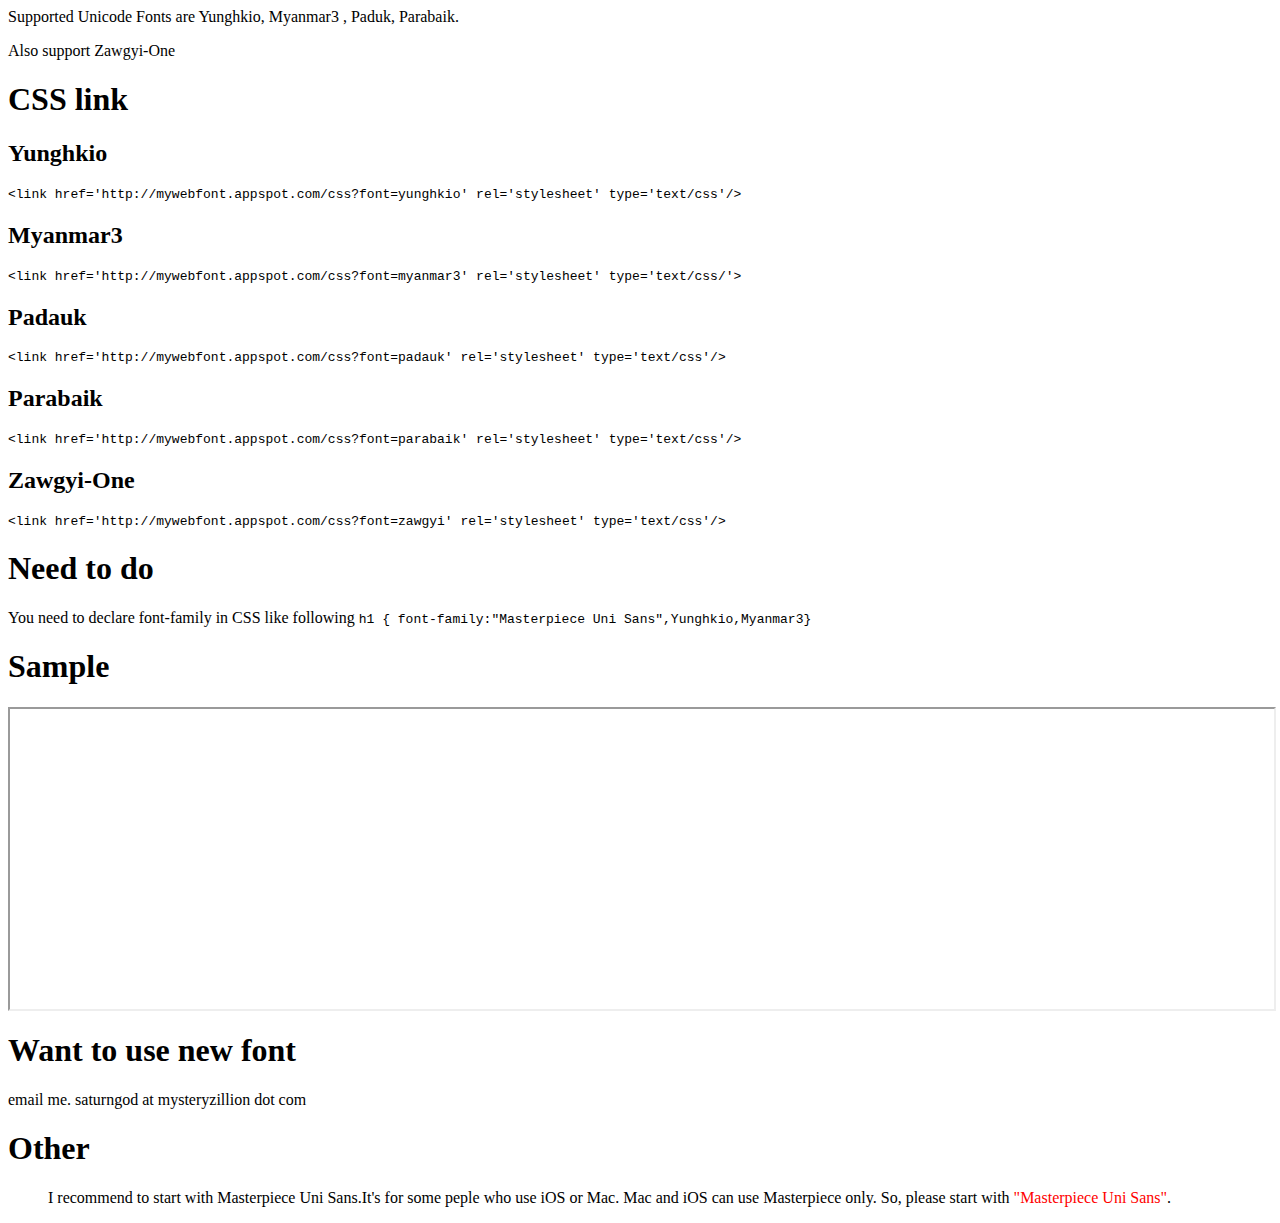
==== view/index.html @ 6eeaa6d9 "using template for homepage" ====
<html>
		<head>
			<title>{{title}}</title>
		</head>
		<body>
			<p>Supported Unicode Fonts are 
			Yunghkio, Myanmar3 , Paduk, Parabaik.
			</p>
			<p>Also support Zawgyi-One</p>
			
			<h1>CSS link</h1>
			<h2>Yunghkio</h2>
			<code>
				&lt;link href='http://mywebfont.appspot.com/css?font=yunghkio' rel='stylesheet' type='text/css'/&gt;
			</code>
			<h2>Myanmar3</h2>
			<code>
				&lt;link href='http://mywebfont.appspot.com/css?font=myanmar3' rel='stylesheet' type='text/css/'&gt;
			</code>
			<h2>Padauk</h2>
			<code>
				&lt;link href='http://mywebfont.appspot.com/css?font=padauk' rel='stylesheet' type='text/css'/&gt;
			</code>
			<h2>Parabaik</h2>
			<code>
				&lt;link href='http://mywebfont.appspot.com/css?font=parabaik' rel='stylesheet' type='text/css'/&gt;
			</code>
			<h2>Zawgyi-One</h2>
			<code>
				&lt;link href='http://mywebfont.appspot.com/css?font=zawgyi' rel='stylesheet' type='text/css'/&gt;
			</code>
			
			<h1>Need to do </h1>
			You need to declare font-family in CSS like following
			<code>
				h1 { font-family:"Masterpiece Uni Sans",Yunghkio,Myanmar3}
			</code>
			
			<h1>Sample</h1>
			<iframe style="width: 100%; height: 300px" src="http://jsfiddle.net/saturngod/9b2DW/embedded/"></iframe>
			
			<h1>Want to use new font</h1>
			email me. saturngod at mysteryzillion dot com
			
			<h1>Other</h1>
			<blockquote>
				I recommend to start with Masterpiece Uni Sans.It's for some peple who use iOS or Mac. Mac and iOS can use Masterpiece only. So, please start with <span style='color:red'>"Masterpiece Uni Sans"</span>.
			</blockquote>
		</body>
	</html>
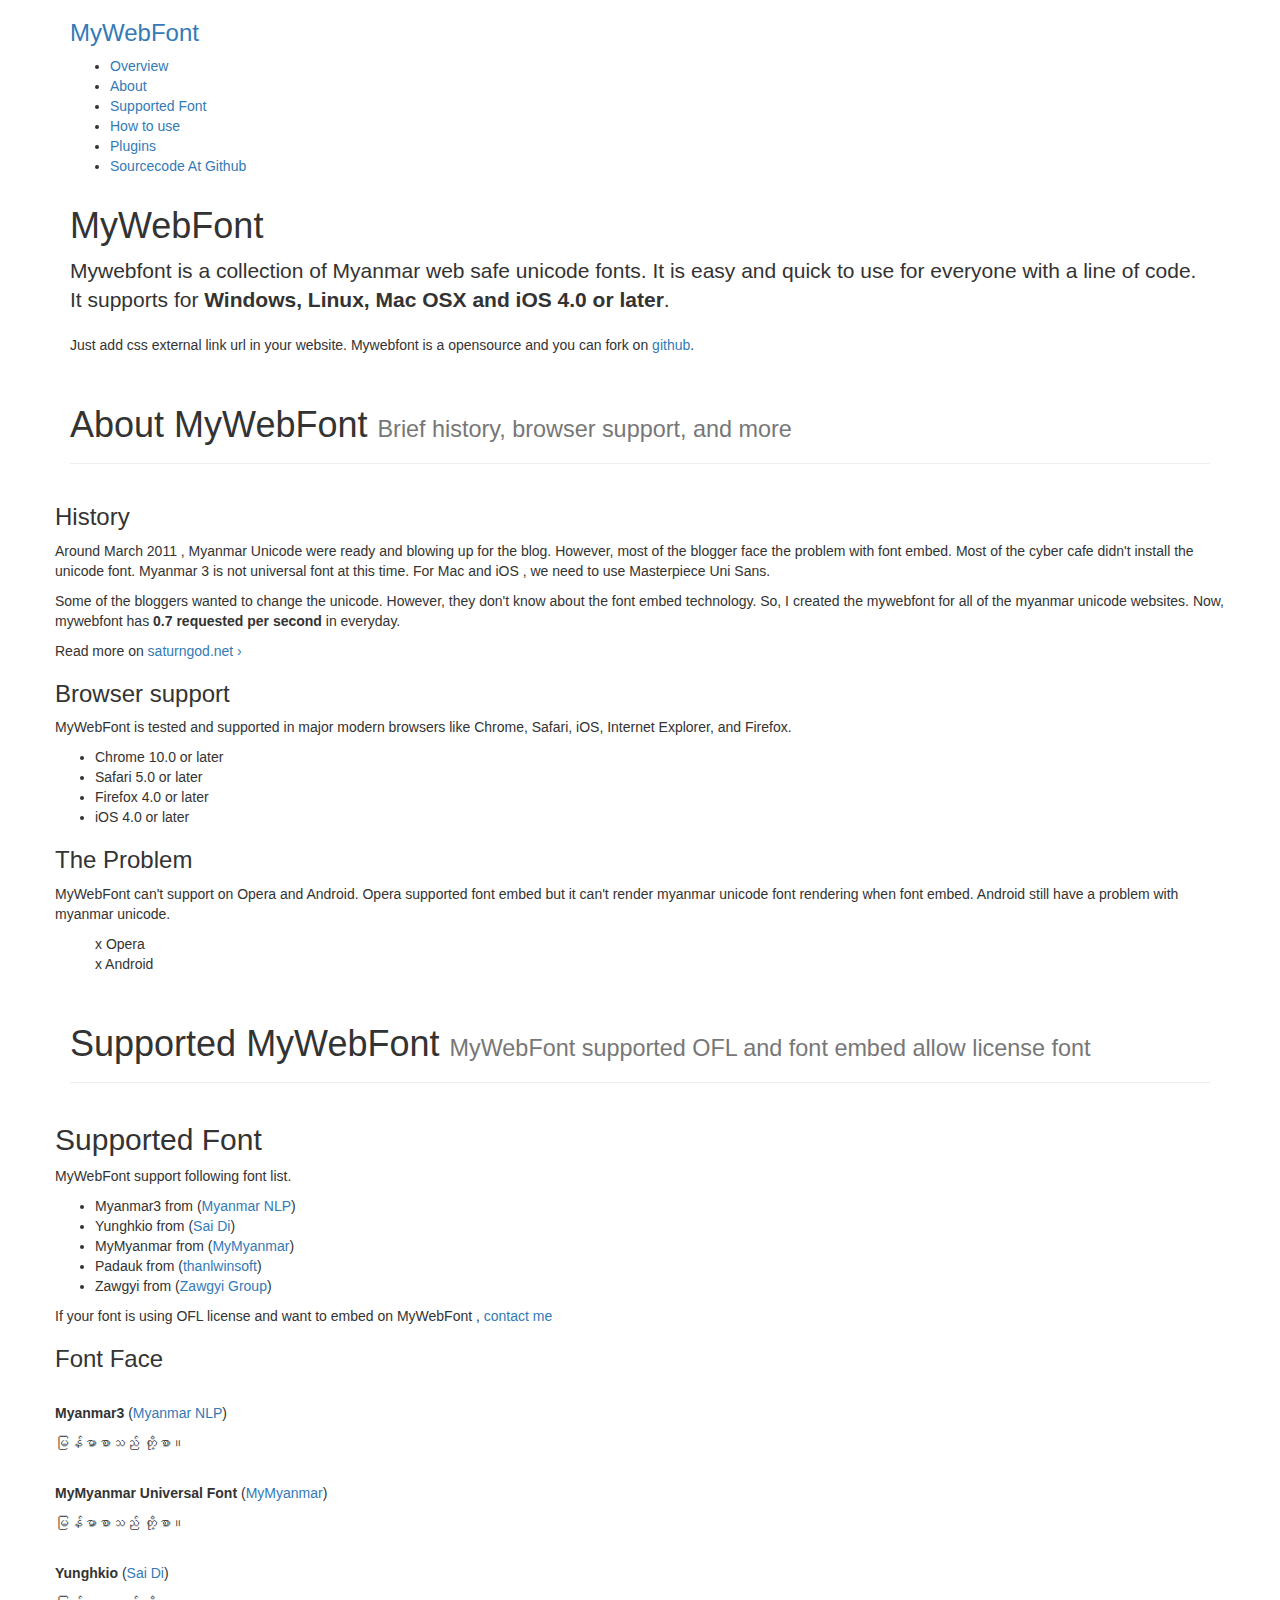
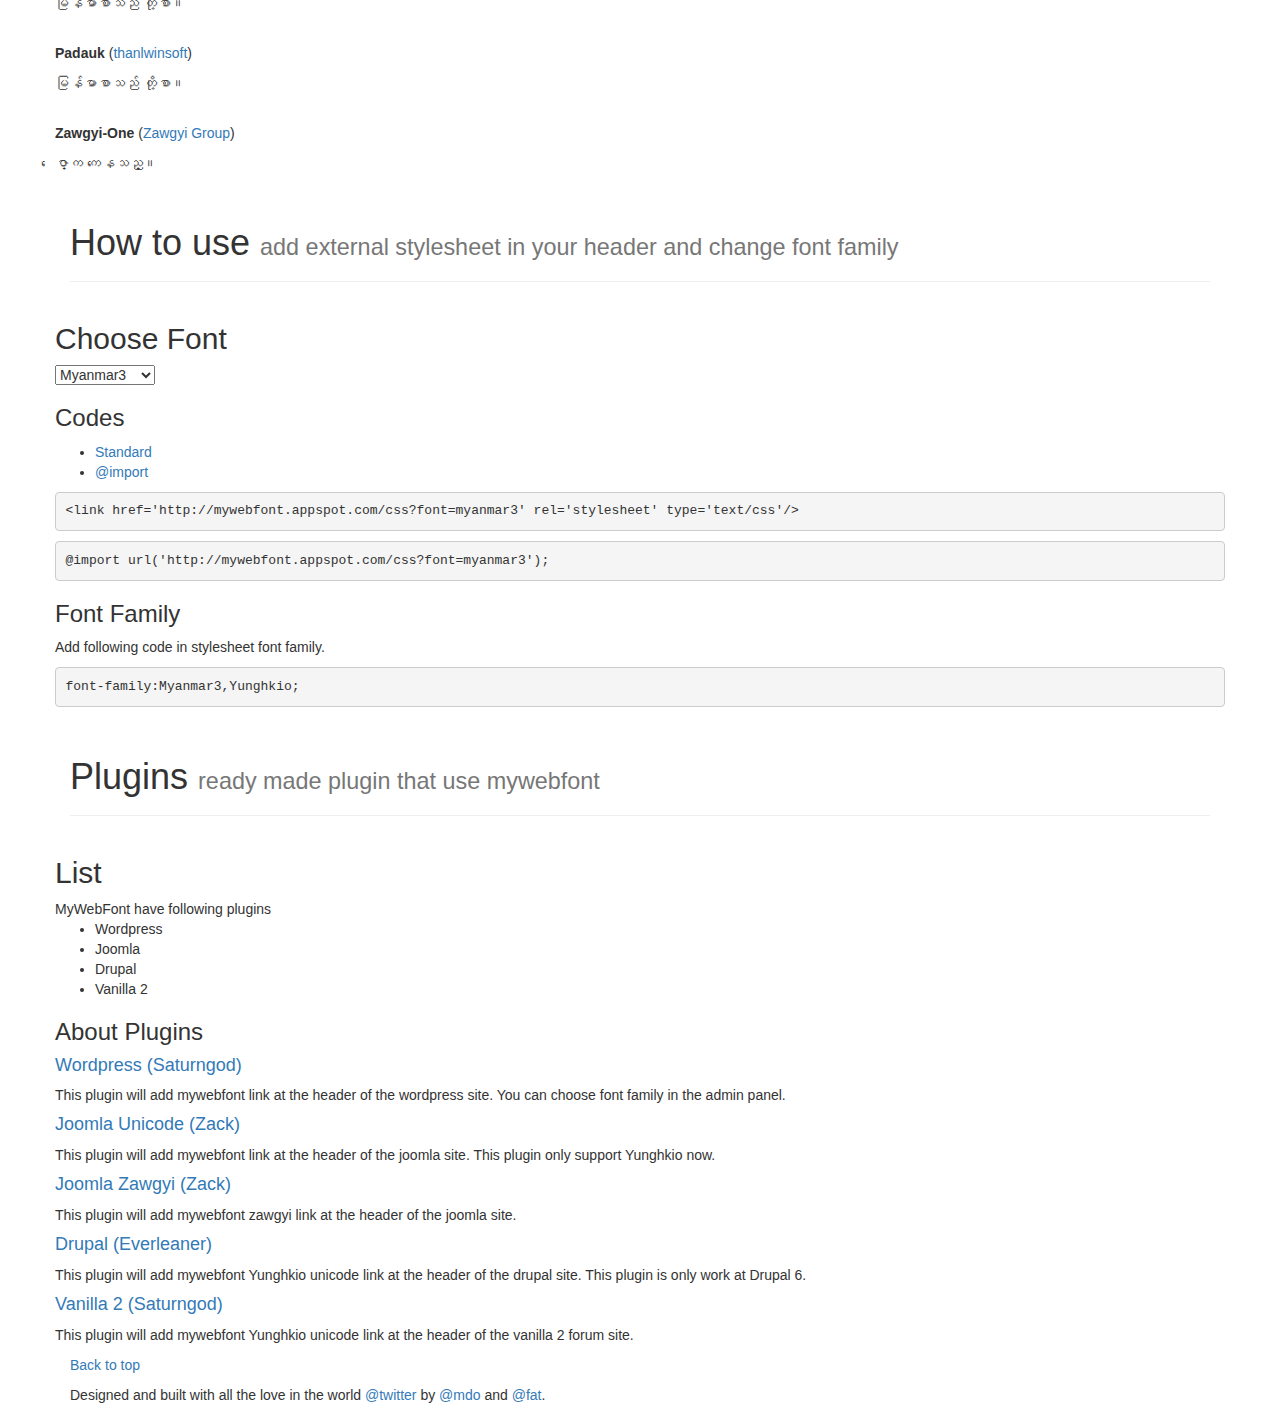
==== commit 54d5300f: "Bootstrap3 with fallback" ====
--- a/view/index.html
+++ b/view/index.html
@@ -1,50 +1,286 @@
-	<html>
-		<head>
-			<title>{{title}}</title>
-		</head>
-		<body>
-			<p>Supported Unicode Fonts are 
-			Yunghkio, Myanmar3 , Paduk, Parabaik.
-			</p>
-			<p>Also support Zawgyi-One</p>
-			
-			<h1>CSS link</h1>
-			<h2>Yunghkio</h2>
-			<code>
-				&lt;link href='http://mywebfont.appspot.com/css?font=yunghkio' rel='stylesheet' type='text/css'/&gt;
-			</code>
-			<h2>Myanmar3</h2>
-			<code>
-				&lt;link href='http://mywebfont.appspot.com/css?font=myanmar3' rel='stylesheet' type='text/css/'&gt;
-			</code>
-			<h2>Padauk</h2>
-			<code>
-				&lt;link href='http://mywebfont.appspot.com/css?font=padauk' rel='stylesheet' type='text/css'/&gt;
-			</code>
-			<h2>Parabaik</h2>
-			<code>
-				&lt;link href='http://mywebfont.appspot.com/css?font=parabaik' rel='stylesheet' type='text/css'/&gt;
-			</code>
-			<h2>Zawgyi-One</h2>
-			<code>
-				&lt;link href='http://mywebfont.appspot.com/css?font=zawgyi' rel='stylesheet' type='text/css'/&gt;
-			</code>
-			
-			<h1>Need to do </h1>
-			You need to declare font-family in CSS like following
-			<code>
-				h1 { font-family:"Masterpiece Uni Sans",Yunghkio,Myanmar3}
-			</code>
-			
-			<h1>Sample</h1>
-			<iframe style="width: 100%; height: 300px" src="http://jsfiddle.net/saturngod/9b2DW/embedded/"></iframe>
-			
-			<h1>Want to use new font</h1>
-			email me. saturngod at mysteryzillion dot com
-			
-			<h1>Other</h1>
-			<blockquote>
-				I recommend to start with Masterpiece Uni Sans.It's for some peple who use iOS or Mac. Mac and iOS can use Masterpiece only. So, please start with <span style='color:red'>"Masterpiece Uni Sans"</span>.
-			</blockquote>
-		</body>
-	</html>+<!DOCTYPE HTML>
+<html>
+	<head>
+	    <meta charset="UTF8"/>
+		<title>{{title}}</title>
+  <link href="//netdna.bootstrapcdn.com/bootstrap/3.0.0/css/bootstrap.min.css" rel="stylesheet">
+  <script>window.jQuery || document.write('<link href="/stylesheets/bootstrap.min.css"><\/script>')</script>
+
+
+		<link rel="stylesheet" href="/stylesheets/style.css">
+        <link rel="stylesheet" href="/stylesheets/prettify.css">
+
+        <link rel="stylesheet" href="/css?font=yunghkio" type="text/css" media="screen" title="yunghkio" charset="utf-8">
+
+        <link rel="stylesheet" href="/css?font=myanmar3" type="text/css" media="screen" title="yunghkio" charset="utf-8">
+
+        <link rel="stylesheet" href="/css?font=padauk" type="text/css" media="screen" title="yunghkio" charset="utf-8">
+
+        <link rel="stylesheet" href="/css?font=mymyanmar" type="text/css" media="screen" title="yunghkio" charset="utf-8">
+
+        <link rel="stylesheet" href="/css?font=zawgyi" type="text/css" media="screen" title="yunghkio" charset="utf-8">
+
+        <script src="/js/prettify.js"></script>
+        <script src="/js/jquery.js"></script>
+
+	</head>
+	<body onload="prettyPrint();">
+	    <div class="topbar">
+            <div class="fill">
+                <div class="container">
+                  <h3><a href="#">MyWebFont</a></h3>
+                  <ul>
+                    <li class="active menu_click"><a href="#masthead">Overview</a></li>
+                    <li class="menu_click"><a href="#about">About</a></li>
+                    <li class="menu_click"><a href="#supported">Supported Font</a></li>
+                    <li class="menu_click"><a href="#how-to-use">How to use</a></li>
+                    <li class="menu_click"><a href="#plugins">Plugins</a></li>
+                    <li class="menu_click"><a href="https://github.com/saturngod/MyWebFont" target="_blank">Sourcecode At Github</a></li>
+                  </ul>
+                </div>
+            </div>
+        </div>
+
+        <!-- Masthead (blueprinty thing)
+        ================================================== -->
+        <div id="masthead">
+          <div class="inner">
+            <div class="container">
+              <h1>MyWebFont</h1>
+              <p class="lead">
+                  Mywebfont is a collection of Myanmar web safe unicode fonts. It is easy and quick to use for everyone with a line of code. It supports for <strong>Windows, Linux, Mac OSX and iOS 4.0 or later</strong>.
+              </p>
+              <p>Just add css external link url in your website. Mywebfont is a opensource and you can fork on <a href="https://github.com/saturngod/MyWebFont">github</a>.</p>
+            </div> <!-- /container -->
+          </div>
+        </div>
+
+	    <div class="container">
+
+	        <!-- About Section
+	        ============================== -->
+            <section id="about">
+              <div class="page-header">
+                <h1>About MyWebFont <small>Brief history, browser support, and more</small></h1>
+              </div>
+              <div class="row">
+                <div class="span6 columns">
+                  <h3>History</h3>
+                  <p>Around March 2011 , Myanmar Unicode were ready and blowing up for the blog. However, most of the blogger face the problem with font embed. Most of the cyber cafe didn't install the unicode font. Myanmar 3 is not universal font at this time. For Mac and iOS , we need to use Masterpiece Uni Sans.</p>
+                  <p>Some of the bloggers wanted to change the unicode. However, they don't know about the font embed technology. So, I created the mywebfont for all of the myanmar unicode websites. Now, mywebfont has <strong>0.7 requested per second</strong> in everyday.</p>
+                  <p>Read more on <a href="http://blog.saturngod.net/knowledgebase/myanmar-web-font">saturngod.net ›</a></p>
+                </div>
+
+                <div class="span5 columns">
+                  <h3>Browser support</h3>
+                  <p>MyWebFont is tested and supported in major modern browsers like Chrome, Safari, iOS, Internet Explorer, and Firefox.</p>
+                  <ul>
+                    <li>Chrome 10.0 or later</li>
+                    <li>Safari 5.0 or later</li>
+                    <li>Firefox 4.0 or later</li>
+                    <li>iOS 4.0 or later</li>
+                  </ul>
+                </div>
+
+                <div class="span5 columns">
+                  <h3>The Problem</h3>
+                  <p>MyWebFont can't support on Opera and Android. Opera supported font embed but it can't render myanmar unicode font rendering when font embed. Android still have a problem with myanmar unicode.</p>
+                  <ul style="list-style:none">
+                    <li>x Opera</li>
+                    <li>x Android</li>
+                  </ul>
+                </div>
+
+              </div> <!-- /row -->
+            </section>
+
+
+            <section id="supported">
+              <div class="page-header">
+                <h1>Supported MyWebFont <small>MyWebFont supported OFL and font embed allow license font</small></h1>
+              </div>
+              <div class="row">
+                <div class="span4 columns">
+                    <h2>Supported Font</h2>
+                    <p>MyWebFont support following font list.
+                    <ul>
+                        <li>Myanmar3 from (<a href="http://myanmarnlp.org.mm/">Myanmar NLP</a>)</li>
+                        <li>Yunghkio from (<a href="http://www.yunghkio.com/unicode">Sai Di</a>)</li>
+                        <li>MyMyanmar from (<a href="http://www.mymyanmar.net">MyMyanmar</a>)</li>
+                        <li>Padauk from (<a href="http://www.thanlwinsoft.org/ThanLwinSoft/MyanmarUnicode/Fonts/Padauk.php">thanlwinsoft</a>)</li>
+                        <li>Zawgyi from (<a href="http://www.zawgyi.net">Zawgyi Group</a>)</li>
+                    </ul>
+                    <p>If your font is using OFL license and want to embed on MyWebFont , <a href="mailto:saturngod@gmail.com">contact me</a></p>
+                </div>
+                <div class="span12 columns">
+                    <h3>Font Face</h3>
+                    <br/>
+                    <p><strong>Myanmar3</strong> (<a href="http://myanmarnlp.org.mm/">Myanmar NLP</a>)</p>
+                    <p class="myanmar3">မြန်မာစာသည် တို့စာ။</p>
+                    <br/>
+                    <p><strong>MyMyanmar Universal Font</strong> (<a href="http://www.mymyanmar.net/">MyMyanmar</a>)</p>
+                    <p class="mymyanmar">မြန်မာစာသည် တို့စာ။</p>
+                    <br/>
+
+                    <p><strong>Yunghkio</strong> (<a href="http://www.yunghkio.com/unicode">Sai Di</a>)</p>
+                    <p class="yunghkio">မြန်မာစာသည် တို့စာ။</p>
+                    <br/>
+                    <p><strong>Padauk</strong> (<a href="http://www.thanlwinsoft.org/ThanLwinSoft/MyanmarUnicode/Fonts/Padauk.php">thanlwinsoft</a>)</p>
+                    <p class="padauk">မြန်မာစာသည် တို့စာ။</p>
+                    <br/>
+                    <p><strong>Zawgyi-One</strong> (<a href="http://www.zawgyi.net">Zawgyi Group</a>)</p>
+                    <p class="zawgyi">ေဇာ္က ကေနသည္။</p>
+                </div>
+              </div><!-- /row -->
+            </section>
+
+            <section id="how-to-use">
+              <div class="page-header">
+                <h1>How to use <small>add external stylesheet in your header and change font family</small></h1>
+              </div>
+              <div class="row">
+                <div class="span4 columns">
+                    <h2>Choose Font</h2>
+                    <div class="input">
+                    <form>
+                        <select class="fontselect">
+                        <option selected="selected" value="myanmar3">Myanmar3</option>
+                        <option value="yunghkio">Yunghkio</option>
+                        <option value="padauk">Padauk</option>
+                        <option value="mymyanmar">MyMyanmar</option>
+                        <option value="zawgyi">Zawgyi-One</option>
+                        </select>
+                    </form>
+                    </div>
+                </div>
+                <div class="span12 columns">
+                    <h3>Codes</h3>
+                    <ul class="tabs">
+                            <li class="active tabs_code" id="standard_click"><a href="#">Standard</a></li>
+                            <li class="tabs_code" id="import_click"><a href="#">@import</a></li>
+                    </ul>
+
+                    <pre class="prettyprint linenums" id="codeNormal">&lt;link href='http://mywebfont.appspot.com/css?font=myanmar3' rel='stylesheet' type='text/css'/&gt;</pre>
+                    <pre class="prettyprint linenums" id="codeImport">@import url('http://mywebfont.appspot.com/css?font=myanmar3');</pre>
+
+                    <h3>Font Family</h3>
+                    <p>Add following code in stylesheet font family.</p>
+                    <pre class="prettyprint linenums" id="fontfamily">font-family:Myanmar3,Yunghkio;</pre>
+
+
+
+                </div>
+            </div> <!-- /row -->
+        </section>
+
+        <section id="plugins">
+          <div class="page-header">
+            <h1>Plugins <small>ready made plugin that use mywebfont</small></h1>
+          </div>
+          <div class="row">
+            <div class="span4 columns">
+                <h2>List</h2>
+                MyWebFont have following plugins
+                <ul>
+                    <li>Wordpress</li>
+                    <li>Joomla</li>
+                    <li>Drupal</li>
+                    <li>Vanilla 2</li>
+                </ul>
+            </div>
+            <div class="span12 columns">
+                <h3>About Plugins</h3>
+                <h4><a href="http://wordpress.org/extend/plugins/mmunicode-embed/">Wordpress (Saturngod)</a></h4>
+                <p>This plugin will add mywebfont link at the header of the wordpress site. You can choose font family in the admin panel.</p>
+                <h4><a href="http://www.zack-notes.net/joomzack15/joomla-cms/joomla-1-5-yunghkio-unicode-webfont-plugin.html">Joomla Unicode (Zack)</a></h4>
+                <p>This plugin will add mywebfont link at the header of the joomla site. This plugin only support Yunghkio now.</p>
+
+
+                <h4><a href="http://www.zack-notes.net/joomzack15/joomla-cms/joomla-1-5-zawgyi-webfont-plugin.html">Joomla Zawgyi (Zack)</a></h4>
+                <p>This plugin will add mywebfont zawgyi link at the header of the joomla site.</p>
+
+                <h4><a href="http://www.myanmarlanguage.org/d/d.php?f=mmuniwebfont.zip">Drupal (Everleaner)</a></h4>
+                <p>This plugin will add mywebfont Yunghkio unicode link at the header of the drupal site. This plugin is only work at Drupal 6.</p>
+
+                <h4><a href="http://vanillaforums.org/addon/mywebfont-plugin">Vanilla 2 (Saturngod)</a></h4>
+                <p>This plugin will add mywebfont Yunghkio unicode link at the header of the vanilla 2 forum site.</p>
+
+
+
+            </div>
+          </div><!-- /row -->
+         </section>
+
+        </div>
+
+
+	    <div id="footer">
+              <div class="inner">
+                <div class="container">
+                  <p class="right"><a href="#">Back to top</a></p>
+                  <p>
+                    Designed and built with all the love in the world <a href="http://twitter.com/twitter" target="_blank">@twitter</a> by <a href="http://twitter.com/mdo" target="_blank">@mdo</a> and <a href="http://twitter.com/fat" target="_blank">@fat</a>.<br>
+                  </p>
+                </div>
+              </div>
+            </div>
+	</body>
+ <script src="//netdna.bootstrapcdn.com/bootstrap/3.0.0/js/bootstrap.min.js"></script>
+	<script>
+	$(document).ready(function(){
+
+	    //init
+	    $("#codeImport").hide();
+
+        $(".menu_click").click(function(){
+
+           $(".menu_click").removeClass('active');
+           $(this).addClass('active');
+
+        });
+	   $(".tabs_code").click(function(){
+	      $(".tabs_code").removeClass('active');
+	      $(this).addClass('active');
+
+	      console.log($(this).attr('id'));
+
+	      if($(this).attr('id')=="standard_click") {
+	          $("#codeNormal").show();
+	          $("#codeImport").hide();
+	      }
+	      else {
+	          $("#codeNormal").hide();
+  	          $("#codeImport").show();
+	      }
+	      return false;
+	   });
+
+	   $(".fontselect").change(function(){
+
+	      $("#codeNormal").html("&lt;link href='http://mywebfont.appspot.com/css?font="+$(this).val()+"' rel='stylesheet' type='text/css'/&gt;");
+	      $("#codeImport").html("@import url('http://mywebfont.appspot.com/css?font="+$(this).val()+"');");
+
+	      font_family="";
+	      if($(this).val()=="myanmar3") {
+	          font_family="Myanmar3,Yunghkio,'Masterpiece Uni Sans'";
+	      }
+	      else if($(this).val()=="yunghkio") {
+	          font_family="Yunghkio,Myanmar3,'Masterpiece Uni Sans'";
+          }
+          else if($(this).val()=="padauk") {
+              font_family="padauk,Yunghkio,Myanmar3,'Masterpiece Uni Sans'";
+          }
+          else if($(this).val()=="mymyanmar") {
+                font_family="'MyMyanmar Universal',Myanmar3,Yunghkio,'Masterpiece Uni Sans'";
+          }
+          else if($(this).val()=="zawgyi") {
+              font_family="Zawgyi-One"
+          }
+
+          $("#fontfamily").html("font-family:"+font_family+";");
+
+	      prettyPrint();
+	   });
+	});
+    </script>
+</html>
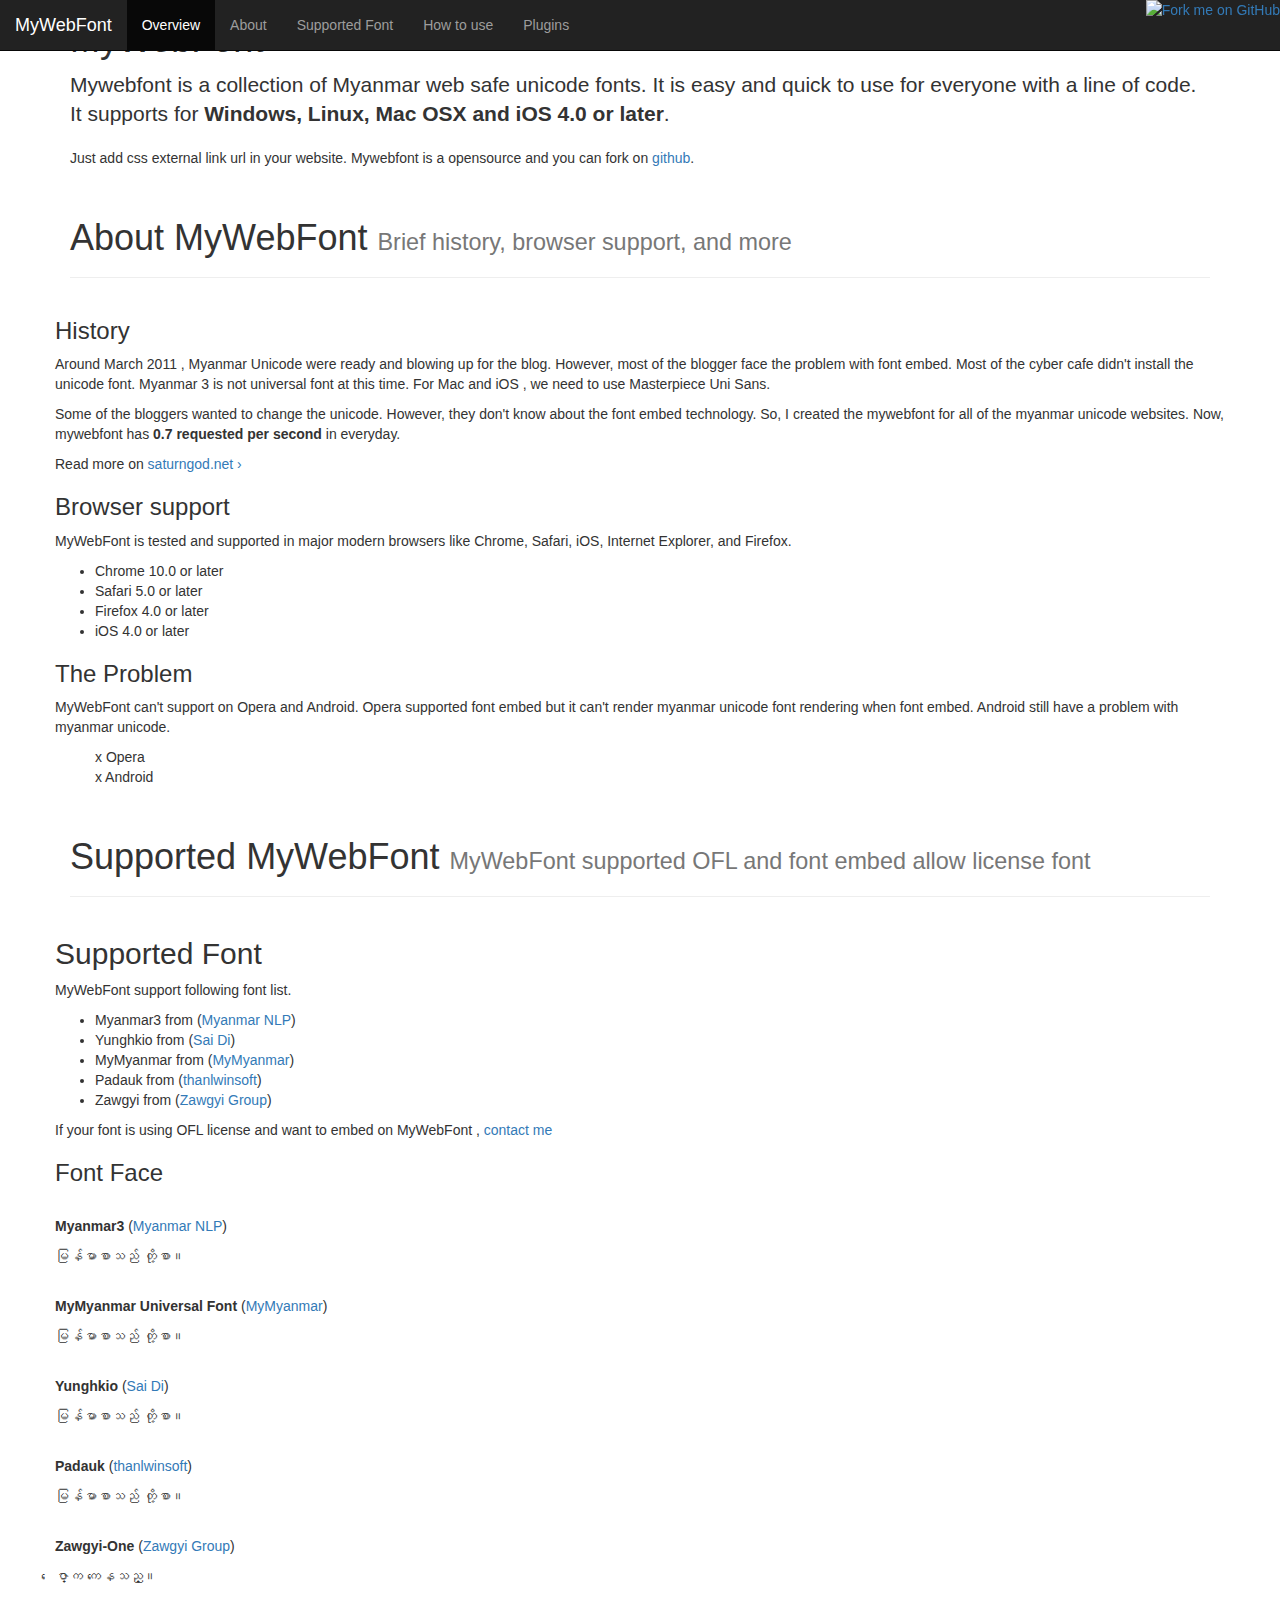
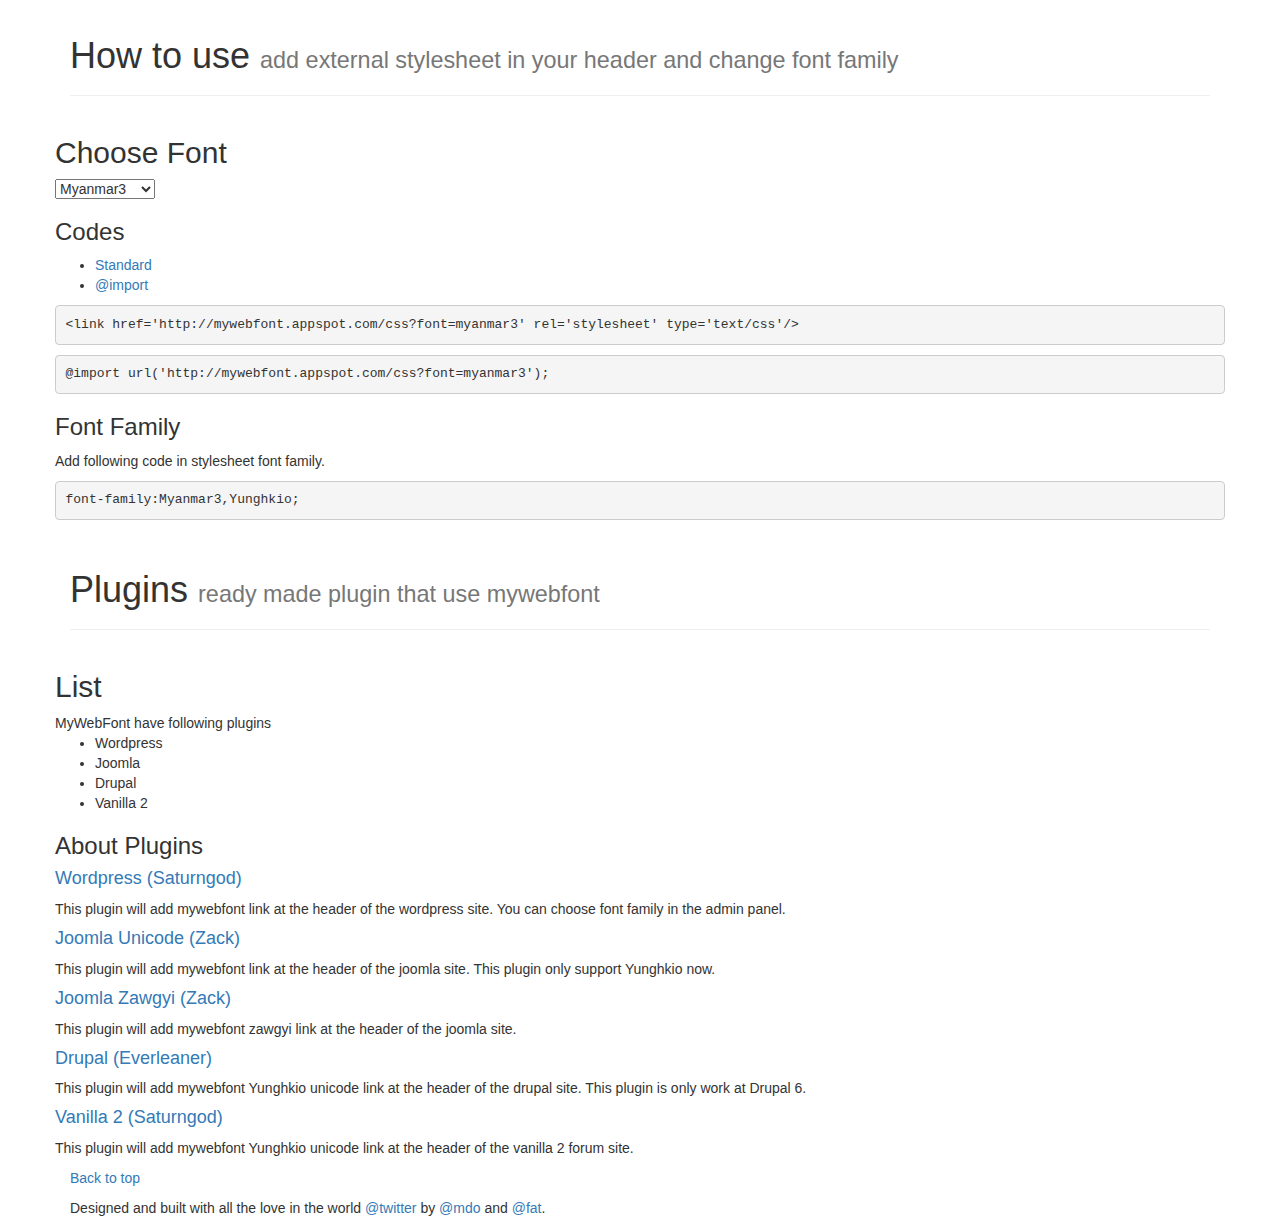
==== commit 743411d3: "Github ribbon added and removed the link from the Nav-bar" ====
--- a/view/index.html
+++ b/view/index.html
@@ -22,24 +22,29 @@
 
         <script src="/js/prettify.js"></script>
         <script src="/js/jquery.js"></script>
-
 	</head>
 	<body onload="prettyPrint();">
-	    <div class="topbar">
-            <div class="fill">
-                <div class="container">
-                  <h3><a href="#">MyWebFont</a></h3>
-                  <ul>
-                    <li class="active menu_click"><a href="#masthead">Overview</a></li>
-                    <li class="menu_click"><a href="#about">About</a></li>
-                    <li class="menu_click"><a href="#supported">Supported Font</a></li>
-                    <li class="menu_click"><a href="#how-to-use">How to use</a></li>
-                    <li class="menu_click"><a href="#plugins">Plugins</a></li>
-                    <li class="menu_click"><a href="https://github.com/saturngod/MyWebFont" target="_blank">Sourcecode At Github</a></li>
-                  </ul>
-                </div>
-            </div>
-        </div>
+
+  <!-- Github ribbon -->
+  <a href="https://github.com/saturngod/MyWebFont"><img style="position: absolute; top: 0; right: 0; border: 0; z-index: 1031" src="https://s3.amazonaws.com/github/ribbons/forkme_right_red_aa0000.png" alt="Fork me on GitHub"></a>
+
+
+  <!-- Nav bar start -->
+    <nav class="navbar navbar-default navbar-inverse navbar-fixed-top" role="navigation">
+      <!-- Collect the nav links, forms, and other content for toggling -->
+      <div class="collapse navbar-collapse navbar-ex1-collapse">
+        <!-- <h4><a href="#">MyWebFont</a></li> -->
+        <a class="navbar-brand" href="#">MyWebFont</a>
+        <ul class="nav navbar-nav">
+          <li class="active menu_click"><a href="#masthead">Overview</a></li>
+          <li class="menu_click"><a href="#about">About</a></li>
+          <li class="menu_click"><a href="#supported">Supported Font</a></li>
+          <li class="menu_click"><a href="#how-to-use">How to use</a></li>
+          <li class="menu_click"><a href="#plugins">Plugins</a></li>
+        </ul>
+      </div><!-- /.navbar-collapse -->
+    </nav>
+    <!-- Nav bar end -->
 
         <!-- Masthead (blueprinty thing)
         ================================================== -->
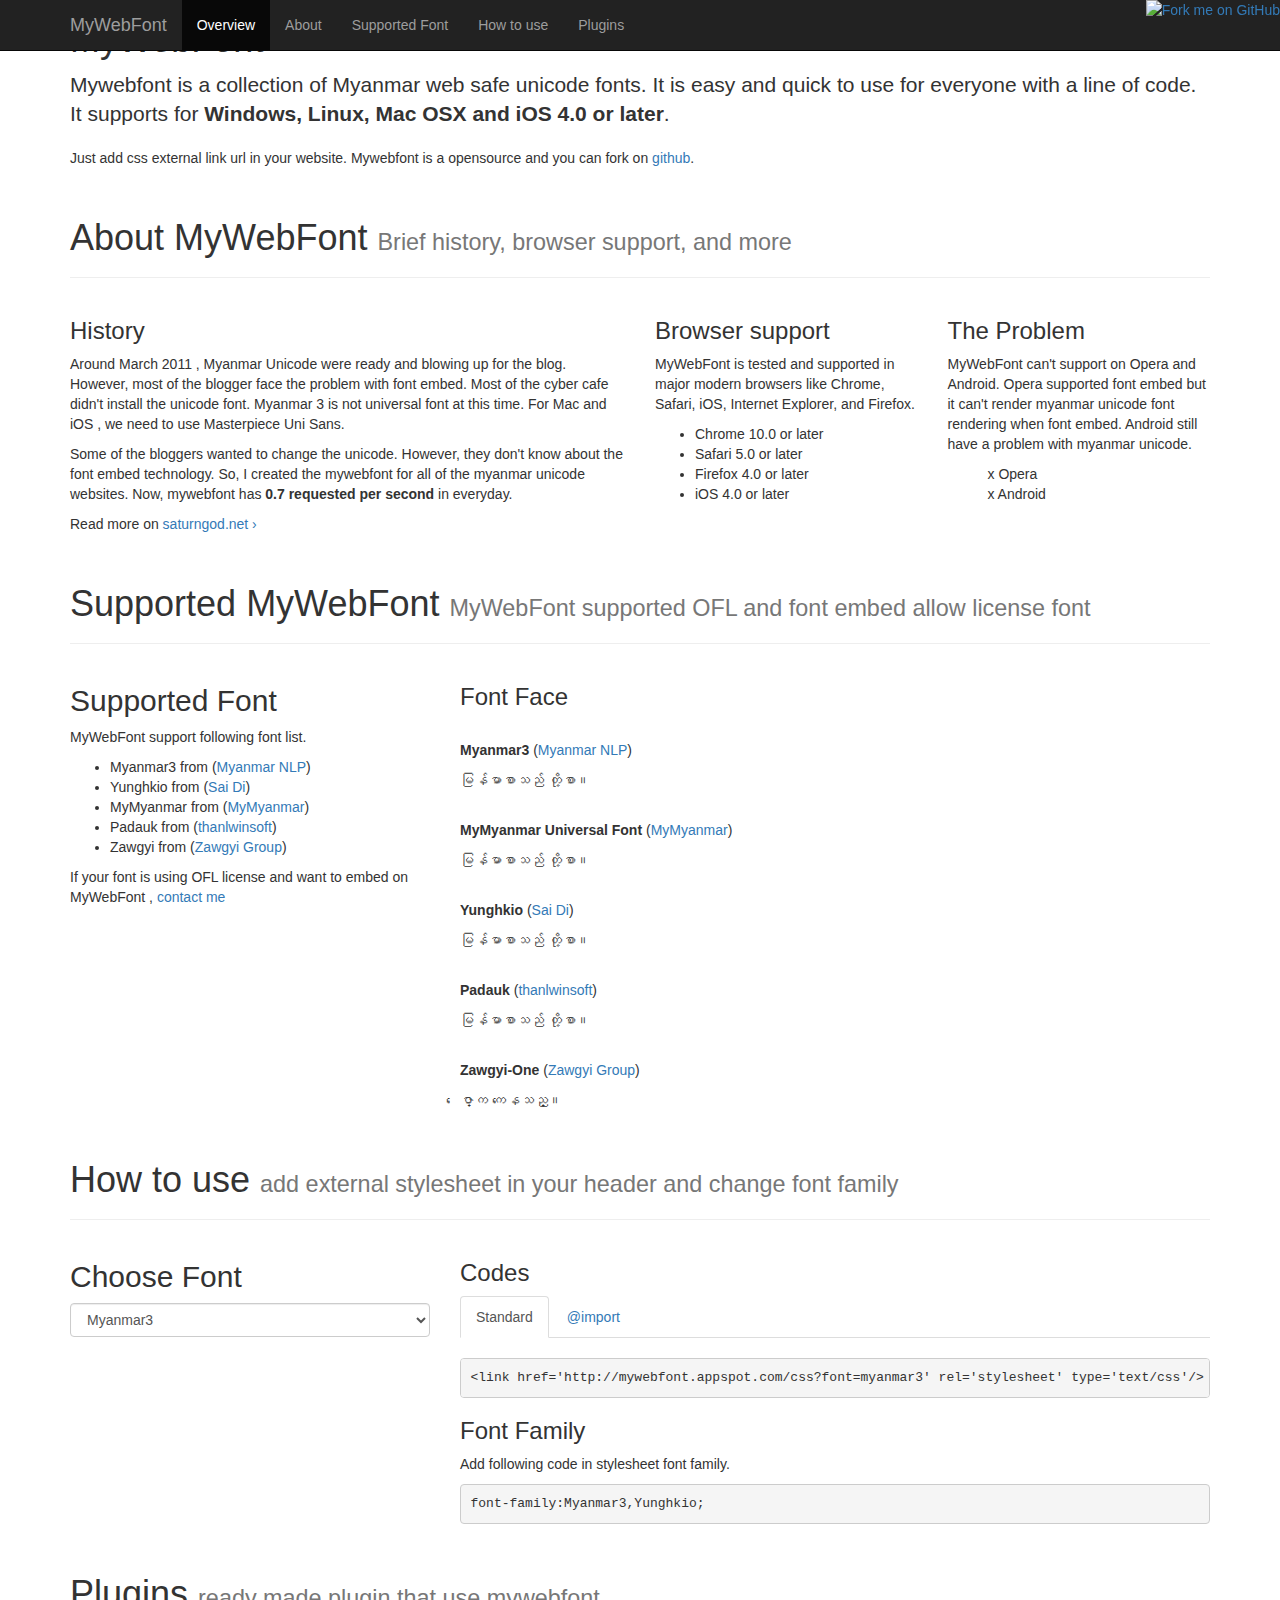
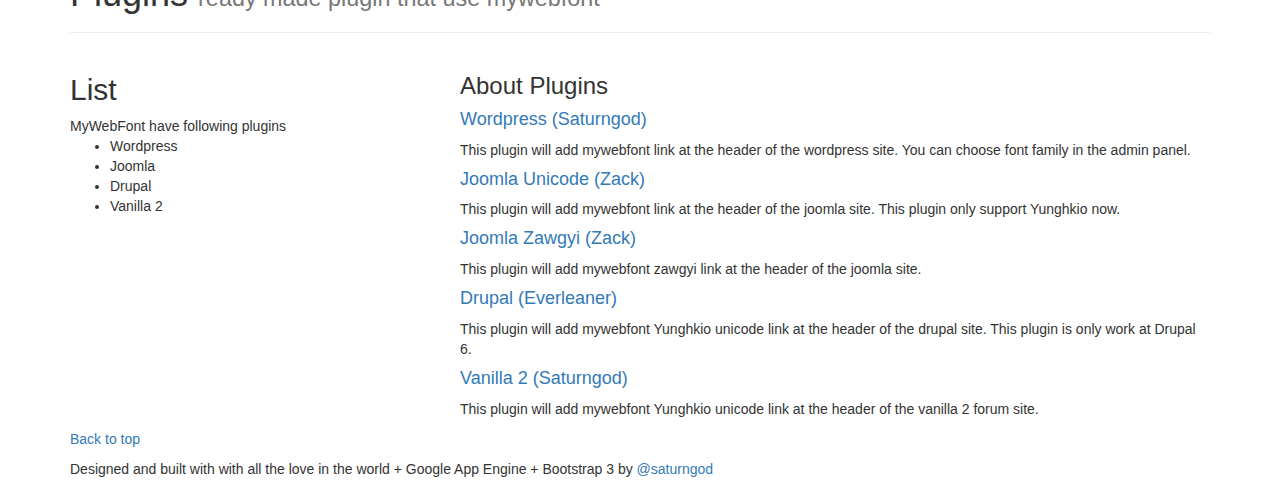
==== commit 00572d41: "Merge e6e7f3ec5513c5c53a547b29d830eafb40c7a48d into 985762c9f2ac3e866309b03c839f56d0c5310b70" ====
--- a/view/index.html
+++ b/view/index.html
@@ -2,235 +2,225 @@
 <html>
 	<head>
 	    <meta charset="UTF8"/>
-		<title>{{title}}</title>
-  <link href="//netdna.bootstrapcdn.com/bootstrap/3.0.0/css/bootstrap.min.css" rel="stylesheet">
-  <script>window.jQuery || document.write('<link href="/stylesheets/bootstrap.min.css"><\/script>')</script>
-
-
-		<link rel="stylesheet" href="/stylesheets/style.css">
-        <link rel="stylesheet" href="/stylesheets/prettify.css">
-
-        <link rel="stylesheet" href="/css?font=yunghkio" type="text/css" media="screen" title="yunghkio" charset="utf-8">
-
-        <link rel="stylesheet" href="/css?font=myanmar3" type="text/css" media="screen" title="yunghkio" charset="utf-8">
-
-        <link rel="stylesheet" href="/css?font=padauk" type="text/css" media="screen" title="yunghkio" charset="utf-8">
-
-        <link rel="stylesheet" href="/css?font=mymyanmar" type="text/css" media="screen" title="yunghkio" charset="utf-8">
-
-        <link rel="stylesheet" href="/css?font=zawgyi" type="text/css" media="screen" title="yunghkio" charset="utf-8">
-
-        <script src="/js/prettify.js"></script>
-        <script src="/js/jquery.js"></script>
+		  <title>{{title}}</title>
+      <link href="//netdna.bootstrapcdn.com/bootstrap/3.0.0/css/bootstrap.min.css" rel="stylesheet">
+      <script>window.jQuery || document.write('<link href="/stylesheets/bootstrap.min.css"><\/script>')</script>
+      <link rel="stylesheet" href="/stylesheets/style.css">
+      <link rel="stylesheet" href="/stylesheets/prettify.css">
+      <link rel="stylesheet" href="/css?font=yunghkio" type="text/css" media="screen" title="yunghkio" charset="utf-8">
+      <link rel="stylesheet" href="/css?font=myanmar3" type="text/css" media="screen" title="yunghkio" charset="utf-8">
+      <link rel="stylesheet" href="/css?font=padauk" type="text/css" media="screen" title="yunghkio" charset="utf-8">
+      <link rel="stylesheet" href="/css?font=mymyanmar" type="text/css" media="screen" title="yunghkio" charset="utf-8">
+      <link rel="stylesheet" href="/css?font=zawgyi" type="text/css" media="screen" title="yunghkio" charset="utf-8">
+
+      <script src="/js/prettify.js"></script>
+      <script src="//ajax.googleapis.com/ajax/libs/jquery/1.10.2/jquery.min.js"></script>
+      <script>window.jQuery || document.write('<script src="/js/jquery.js"><\/script>')</script>
 	</head>
 	<body onload="prettyPrint();">
 
   <!-- Github ribbon -->
   <a href="https://github.com/saturngod/MyWebFont"><img style="position: absolute; top: 0; right: 0; border: 0; z-index: 1031" src="https://s3.amazonaws.com/github/ribbons/forkme_right_red_aa0000.png" alt="Fork me on GitHub"></a>
-
-
+  
   <!-- Nav bar start -->
-    <nav class="navbar navbar-default navbar-inverse navbar-fixed-top" role="navigation">
-      <!-- Collect the nav links, forms, and other content for toggling -->
-      <div class="collapse navbar-collapse navbar-ex1-collapse">
-        <!-- <h4><a href="#">MyWebFont</a></li> -->
+  <header class="navbar navbar-inverse navbar-fixed-top bs-docs-nav" role="banner">
+  <div class="container">
+
+    <nav class="collapse navbar-collapse bs-navbar-collapse" role="navigation">
+      <ul class="nav navbar-nav">
         <a class="navbar-brand" href="#">MyWebFont</a>
-        <ul class="nav navbar-nav">
-          <li class="active menu_click"><a href="#masthead">Overview</a></li>
-          <li class="menu_click"><a href="#about">About</a></li>
-          <li class="menu_click"><a href="#supported">Supported Font</a></li>
-          <li class="menu_click"><a href="#how-to-use">How to use</a></li>
-          <li class="menu_click"><a href="#plugins">Plugins</a></li>
-        </ul>
-      </div><!-- /.navbar-collapse -->
+          <ul class="nav navbar-nav">
+            <li class="active menu_click"><a href="#masthead">Overview</a></li>
+            <li class="menu_click"><a href="#about">About</a></li>
+            <li class="menu_click"><a href="#supported">Supported Font</a></li>
+            <li class="menu_click"><a href="#how-to-use">How to use</a></li>
+            <li class="menu_click"><a href="#plugins">Plugins</a></li>
+          </ul>
+      </ul>
     </nav>
+  </div>
+  </header>
     <!-- Nav bar end -->
 
-        <!-- Masthead (blueprinty thing)
-        ================================================== -->
-        <div id="masthead">
-          <div class="inner">
-            <div class="container">
-              <h1>MyWebFont</h1>
-              <p class="lead">
-                  Mywebfont is a collection of Myanmar web safe unicode fonts. It is easy and quick to use for everyone with a line of code. It supports for <strong>Windows, Linux, Mac OSX and iOS 4.0 or later</strong>.
-              </p>
-              <p>Just add css external link url in your website. Mywebfont is a opensource and you can fork on <a href="https://github.com/saturngod/MyWebFont">github</a>.</p>
-            </div> <!-- /container -->
-          </div>
-        </div>
-
-	    <div class="container">
-
-	        <!-- About Section
-	        ============================== -->
-            <section id="about">
-              <div class="page-header">
-                <h1>About MyWebFont <small>Brief history, browser support, and more</small></h1>
-              </div>
-              <div class="row">
-                <div class="span6 columns">
-                  <h3>History</h3>
-                  <p>Around March 2011 , Myanmar Unicode were ready and blowing up for the blog. However, most of the blogger face the problem with font embed. Most of the cyber cafe didn't install the unicode font. Myanmar 3 is not universal font at this time. For Mac and iOS , we need to use Masterpiece Uni Sans.</p>
-                  <p>Some of the bloggers wanted to change the unicode. However, they don't know about the font embed technology. So, I created the mywebfont for all of the myanmar unicode websites. Now, mywebfont has <strong>0.7 requested per second</strong> in everyday.</p>
-                  <p>Read more on <a href="http://blog.saturngod.net/knowledgebase/myanmar-web-font">saturngod.net ›</a></p>
-                </div>
-
-                <div class="span5 columns">
-                  <h3>Browser support</h3>
-                  <p>MyWebFont is tested and supported in major modern browsers like Chrome, Safari, iOS, Internet Explorer, and Firefox.</p>
-                  <ul>
-                    <li>Chrome 10.0 or later</li>
-                    <li>Safari 5.0 or later</li>
-                    <li>Firefox 4.0 or later</li>
-                    <li>iOS 4.0 or later</li>
-                  </ul>
-                </div>
-
-                <div class="span5 columns">
-                  <h3>The Problem</h3>
-                  <p>MyWebFont can't support on Opera and Android. Opera supported font embed but it can't render myanmar unicode font rendering when font embed. Android still have a problem with myanmar unicode.</p>
-                  <ul style="list-style:none">
-                    <li>x Opera</li>
-                    <li>x Android</li>
-                  </ul>
-                </div>
-
-              </div> <!-- /row -->
-            </section>
-
-
-            <section id="supported">
-              <div class="page-header">
-                <h1>Supported MyWebFont <small>MyWebFont supported OFL and font embed allow license font</small></h1>
-              </div>
-              <div class="row">
-                <div class="span4 columns">
-                    <h2>Supported Font</h2>
-                    <p>MyWebFont support following font list.
-                    <ul>
-                        <li>Myanmar3 from (<a href="http://myanmarnlp.org.mm/">Myanmar NLP</a>)</li>
-                        <li>Yunghkio from (<a href="http://www.yunghkio.com/unicode">Sai Di</a>)</li>
-                        <li>MyMyanmar from (<a href="http://www.mymyanmar.net">MyMyanmar</a>)</li>
-                        <li>Padauk from (<a href="http://www.thanlwinsoft.org/ThanLwinSoft/MyanmarUnicode/Fonts/Padauk.php">thanlwinsoft</a>)</li>
-                        <li>Zawgyi from (<a href="http://www.zawgyi.net">Zawgyi Group</a>)</li>
-                    </ul>
-                    <p>If your font is using OFL license and want to embed on MyWebFont , <a href="mailto:saturngod@gmail.com">contact me</a></p>
-                </div>
-                <div class="span12 columns">
-                    <h3>Font Face</h3>
-                    <br/>
-                    <p><strong>Myanmar3</strong> (<a href="http://myanmarnlp.org.mm/">Myanmar NLP</a>)</p>
-                    <p class="myanmar3">မြန်မာစာသည် တို့စာ။</p>
-                    <br/>
-                    <p><strong>MyMyanmar Universal Font</strong> (<a href="http://www.mymyanmar.net/">MyMyanmar</a>)</p>
-                    <p class="mymyanmar">မြန်မာစာသည် တို့စာ။</p>
-                    <br/>
-
-                    <p><strong>Yunghkio</strong> (<a href="http://www.yunghkio.com/unicode">Sai Di</a>)</p>
-                    <p class="yunghkio">မြန်မာစာသည် တို့စာ။</p>
-                    <br/>
-                    <p><strong>Padauk</strong> (<a href="http://www.thanlwinsoft.org/ThanLwinSoft/MyanmarUnicode/Fonts/Padauk.php">thanlwinsoft</a>)</p>
-                    <p class="padauk">မြန်မာစာသည် တို့စာ။</p>
-                    <br/>
-                    <p><strong>Zawgyi-One</strong> (<a href="http://www.zawgyi.net">Zawgyi Group</a>)</p>
-                    <p class="zawgyi">ေဇာ္က ကေနသည္။</p>
-                </div>
-              </div><!-- /row -->
-            </section>
-
-            <section id="how-to-use">
-              <div class="page-header">
-                <h1>How to use <small>add external stylesheet in your header and change font family</small></h1>
-              </div>
-              <div class="row">
-                <div class="span4 columns">
-                    <h2>Choose Font</h2>
-                    <div class="input">
-                    <form>
-                        <select class="fontselect">
-                        <option selected="selected" value="myanmar3">Myanmar3</option>
-                        <option value="yunghkio">Yunghkio</option>
-                        <option value="padauk">Padauk</option>
-                        <option value="mymyanmar">MyMyanmar</option>
-                        <option value="zawgyi">Zawgyi-One</option>
-                        </select>
-                    </form>
-                    </div>
-                </div>
-                <div class="span12 columns">
-                    <h3>Codes</h3>
-                    <ul class="tabs">
-                            <li class="active tabs_code" id="standard_click"><a href="#">Standard</a></li>
-                            <li class="tabs_code" id="import_click"><a href="#">@import</a></li>
-                    </ul>
-
-                    <pre class="prettyprint linenums" id="codeNormal">&lt;link href='http://mywebfont.appspot.com/css?font=myanmar3' rel='stylesheet' type='text/css'/&gt;</pre>
-                    <pre class="prettyprint linenums" id="codeImport">@import url('http://mywebfont.appspot.com/css?font=myanmar3');</pre>
-
-                    <h3>Font Family</h3>
-                    <p>Add following code in stylesheet font family.</p>
-                    <pre class="prettyprint linenums" id="fontfamily">font-family:Myanmar3,Yunghkio;</pre>
-
-
-
-                </div>
-            </div> <!-- /row -->
-        </section>
-
-        <section id="plugins">
-          <div class="page-header">
-            <h1>Plugins <small>ready made plugin that use mywebfont</small></h1>
-          </div>
-          <div class="row">
-            <div class="span4 columns">
-                <h2>List</h2>
-                MyWebFont have following plugins
-                <ul>
-                    <li>Wordpress</li>
-                    <li>Joomla</li>
-                    <li>Drupal</li>
-                    <li>Vanilla 2</li>
-                </ul>
+  <!-- Masthead (blueprinty thing)
+  ================================================== -->
+  <div id="masthead">
+    <div class="inner">
+      <div class="container">
+        <h1>MyWebFont</h1>
+        <p class="lead">
+            Mywebfont is a collection of Myanmar web safe unicode fonts. It is easy and quick to use for everyone with a line of code. It supports for <strong>Windows, Linux, Mac OSX and iOS 4.0 or later</strong>.
+        </p>
+        <p>Just add css external link url in your website. Mywebfont is a opensource and you can fork on <a href="https://github.com/saturngod/MyWebFont">github</a>.</p>
+      </div> <!-- /container -->
+    </div>
+  </div>
+
+  <div class="container">
+    <!-- About Section
+    ============================== -->
+      <section id="about">
+        <div class="page-header">
+          <h1>About MyWebFont <small>Brief history, browser support, and more</small></h1>
+        </div>
+        <div class="row">
+          <div class="col-xs-6">
+            <h3>History</h3>
+            <p>Around March 2011 , Myanmar Unicode were ready and blowing up for the blog. However, most of the blogger face the problem with font embed. Most of the cyber cafe didn't install the unicode font. Myanmar 3 is not universal font at this time. For Mac and iOS , we need to use Masterpiece Uni Sans.</p>
+            <p>Some of the bloggers wanted to change the unicode. However, they don't know about the font embed technology. So, I created the mywebfont for all of the myanmar unicode websites. Now, mywebfont has <strong>0.7 requested per second</strong> in everyday.</p>
+            <p>Read more on <a href="http://blog.saturngod.net/knowledgebase/myanmar-web-font">saturngod.net ›</a></p>
+          </div>
+
+          <div class="col-xs-3">
+            <h3>Browser support</h3>
+            <p>MyWebFont is tested and supported in major modern browsers like Chrome, Safari, iOS, Internet Explorer, and Firefox.</p>
+            <ul>
+              <li>Chrome 10.0 or later</li>
+              <li>Safari 5.0 or later</li>
+              <li>Firefox 4.0 or later</li>
+              <li>iOS 4.0 or later</li>
+            </ul>
+          </div>
+
+          <div class="col-xs-3">
+            <h3>The Problem</h3>
+            <p>MyWebFont can't support on Opera and Android. Opera supported font embed but it can't render myanmar unicode font rendering when font embed. Android still have a problem with myanmar unicode.</p>
+            <ul style="list-style:none">
+              <li>x Opera</li>
+              <li>x Android</li>
+            </ul>
+          </div>
+
+        </div> <!-- /row -->
+      </section>
+
+      <!-- Supported MyWebFont start -->
+      <section id="supported">
+        <div class="page-header">
+          <h1>Supported MyWebFont <small>MyWebFont supported OFL and font embed allow license font</small></h1>
+        </div>
+        <div class="row">
+          <div class="col-xs-4">
+              <h2>Supported Font</h2>
+              <p>MyWebFont support following font list.
+              <ul>
+                  <li>Myanmar3 from (<a href="http://myanmarnlp.org.mm/">Myanmar NLP</a>)</li>
+                  <li>Yunghkio from (<a href="http://www.yunghkio.com/unicode">Sai Di</a>)</li>
+                  <li>MyMyanmar from (<a href="http://www.mymyanmar.net">MyMyanmar</a>)</li>
+                  <li>Padauk from (<a href="http://www.thanlwinsoft.org/ThanLwinSoft/MyanmarUnicode/Fonts/Padauk.php">thanlwinsoft</a>)</li>
+                  <li>Zawgyi from (<a href="http://www.zawgyi.net">Zawgyi Group</a>)</li>
+              </ul>
+              <p>If your font is using OFL license and want to embed on MyWebFont , <a href="mailto:saturngod@gmail.com">contact me</a></p>
+          </div>
+          <div class="col-xs-8 columns">
+              <h3>Font Face</h3>
+              <br/>
+              <p><strong>Myanmar3</strong> (<a href="http://myanmarnlp.org.mm/">Myanmar NLP</a>)</p>
+              <p class="myanmar3">မြန်မာစာသည် တို့စာ။</p>
+              <br/>
+              <p><strong>MyMyanmar Universal Font</strong> (<a href="http://www.mymyanmar.net/">MyMyanmar</a>)</p>
+              <p class="mymyanmar">မြန်မာစာသည် တို့စာ။</p>
+              <br/>
+
+              <p><strong>Yunghkio</strong> (<a href="http://www.yunghkio.com/unicode">Sai Di</a>)</p>
+              <p class="yunghkio">မြန်မာစာသည် တို့စာ။</p>
+              <br/>
+              <p><strong>Padauk</strong> (<a href="http://www.thanlwinsoft.org/ThanLwinSoft/MyanmarUnicode/Fonts/Padauk.php">thanlwinsoft</a>)</p>
+              <p class="padauk">မြန်မာစာသည် တို့စာ။</p>
+              <br/>
+              <p><strong>Zawgyi-One</strong> (<a href="http://www.zawgyi.net">Zawgyi Group</a>)</p>
+              <p class="zawgyi">ေဇာ္က ကေနသည္။</p>
+          </div>
+        </div><!-- /row -->
+      </section>
+      <!-- Supported MyWebFont end -->
+
+      <!-- How to use start -->
+      <section id="how-to-use">
+        <div class="page-header">
+          <h1>How to use <small>add external stylesheet in your header and change font family</small></h1>
+        </div>
+        <div class="row">
+          <div class="col-xs-4">
+            <h2>Choose Font</h2>
+            <div class="input">
+            <form>
+                <select class="fontselect form-control">
+                <option selected="selected" value="myanmar3">Myanmar3</option>
+                <option value="yunghkio">Yunghkio</option>
+                <option value="padauk">Padauk</option>
+                <option value="mymyanmar">MyMyanmar</option>
+                <option value="zawgyi">Zawgyi-One</option>
+                </select>
+            </form>
             </div>
-            <div class="span12 columns">
-                <h3>About Plugins</h3>
-                <h4><a href="http://wordpress.org/extend/plugins/mmunicode-embed/">Wordpress (Saturngod)</a></h4>
-                <p>This plugin will add mywebfont link at the header of the wordpress site. You can choose font family in the admin panel.</p>
-                <h4><a href="http://www.zack-notes.net/joomzack15/joomla-cms/joomla-1-5-yunghkio-unicode-webfont-plugin.html">Joomla Unicode (Zack)</a></h4>
-                <p>This plugin will add mywebfont link at the header of the joomla site. This plugin only support Yunghkio now.</p>
-
-
-                <h4><a href="http://www.zack-notes.net/joomzack15/joomla-cms/joomla-1-5-zawgyi-webfont-plugin.html">Joomla Zawgyi (Zack)</a></h4>
-                <p>This plugin will add mywebfont zawgyi link at the header of the joomla site.</p>
-
-                <h4><a href="http://www.myanmarlanguage.org/d/d.php?f=mmuniwebfont.zip">Drupal (Everleaner)</a></h4>
-                <p>This plugin will add mywebfont Yunghkio unicode link at the header of the drupal site. This plugin is only work at Drupal 6.</p>
-
-                <h4><a href="http://vanillaforums.org/addon/mywebfont-plugin">Vanilla 2 (Saturngod)</a></h4>
-                <p>This plugin will add mywebfont Yunghkio unicode link at the header of the vanilla 2 forum site.</p>
-
-
-
-            </div>
-          </div><!-- /row -->
-         </section>
-
-        </div>
-
-
-	    <div id="footer">
-              <div class="inner">
-                <div class="container">
-                  <p class="right"><a href="#">Back to top</a></p>
-                  <p>
-                    Designed and built with all the love in the world <a href="http://twitter.com/twitter" target="_blank">@twitter</a> by <a href="http://twitter.com/mdo" target="_blank">@mdo</a> and <a href="http://twitter.com/fat" target="_blank">@fat</a>.<br>
-                  </p>
-                </div>
-              </div>
-            </div>
+          </div>
+          <div class="col-xs-8">
+              <h3>Codes</h3>
+              <ul  class="nav nav-tabs">
+                <li class="active tabs_code" id="standard_click"><a href="#">Standard</a></li>
+                <li class="tabs_code" id="import_click"><a href="#">@import</a></li>
+              </ul></br>
+
+              <pre class="prettyprint linenums" id="codeNormal">&lt;link href='http://mywebfont.appspot.com/css?font=myanmar3' rel='stylesheet' type='text/css'/&gt;</pre>
+              <pre class="prettyprint linenums" id="codeImport">@import url('http://mywebfont.appspot.com/css?font=myanmar3');</pre>
+
+              <h3>Font Family</h3>
+              <p>Add following code in stylesheet font family.</p>
+              <pre class="prettyprint linenums" id="fontfamily">font-family:Myanmar3,Yunghkio;</pre>
+          </div>
+      </div> <!-- /row -->
+    </section>
+  <!-- How to use end -->        
+
+    <section id="plugins">
+    <div class="page-header">
+      <h1>Plugins <small>ready made plugin that use mywebfont</small></h1>
+    </div>
+    <div class="row">
+      <div class="col-xs-4">
+          <h2>List</h2>
+          MyWebFont have following plugins
+          <ul>
+              <li>Wordpress</li>
+              <li>Joomla</li>
+              <li>Drupal</li>
+              <li>Vanilla 2</li>
+          </ul>
+      </div>
+        <div class="col-xs-8">
+          <h3>About Plugins</h3>
+          <h4><a href="http://wordpress.org/extend/plugins/mmunicode-embed/">Wordpress (Saturngod)</a></h4>
+          
+          <p>This plugin will add mywebfont link at the header of the wordpress site. You can choose font family in the admin panel.</p>
+          <h4><a href="http://www.zack-notes.net/joomzack15/joomla-cms/joomla-1-5-yunghkio-unicode-webfont-plugin.html">Joomla Unicode (Zack)</a></h4>
+          
+          <p>This plugin will add mywebfont link at the header of the joomla site. This plugin only support Yunghkio now.</p>
+          <h4><a href="http://www.zack-notes.net/joomzack15/joomla-cms/joomla-1-5-zawgyi-webfont-plugin.html">Joomla Zawgyi (Zack)</a></h4>
+          
+          <p>This plugin will add mywebfont zawgyi link at the header of the joomla site.</p>
+          <h4><a href="http://www.myanmarlanguage.org/d/d.php?f=mmuniwebfont.zip">Drupal (Everleaner)</a></h4>
+          
+          <p>This plugin will add mywebfont Yunghkio unicode link at the header of the drupal site. This plugin is only work at Drupal 6.</p>
+          <h4><a href="http://vanillaforums.org/addon/mywebfont-plugin">Vanilla 2 (Saturngod)</a></h4>
+          
+          <p>This plugin will add mywebfont Yunghkio unicode link at the header of the vanilla 2 forum site.</p>
+        </div>
+      </div><!-- /row -->
+    </section>
+  </div>
+  <div id="footer">
+    <div class="inner">
+      <div class="container">
+        <p class="right"><a href="#">Back to top</a></p>
+        <p>
+          Designed and built with with all the love in the world + Google App Engine + Bootstrap 3 by <a href="http://twitter.com/saturngod" target="_blank">@saturngod<a>
+        </p>
+      </div>
+    </div>
+  </div>
 	</body>
- <script src="//netdna.bootstrapcdn.com/bootstrap/3.0.0/js/bootstrap.min.js"></script>
+  <script src="//netdna.bootstrapcdn.com/bootstrap/3.0.0/js/bootstrap.min.js"></script>
 	<script>
 	$(document).ready(function(){
 
@@ -287,5 +277,13 @@
 	      prettyPrint();
 	   });
 	});
+
+$('.menu_click li a').click(function(e) {
+  var $this = $(this);
+  if (!$this.hasClass('active')) {
+    $this.addClass('active');
+  }
+  e.preventDefault();
+});
     </script>
 </html>
